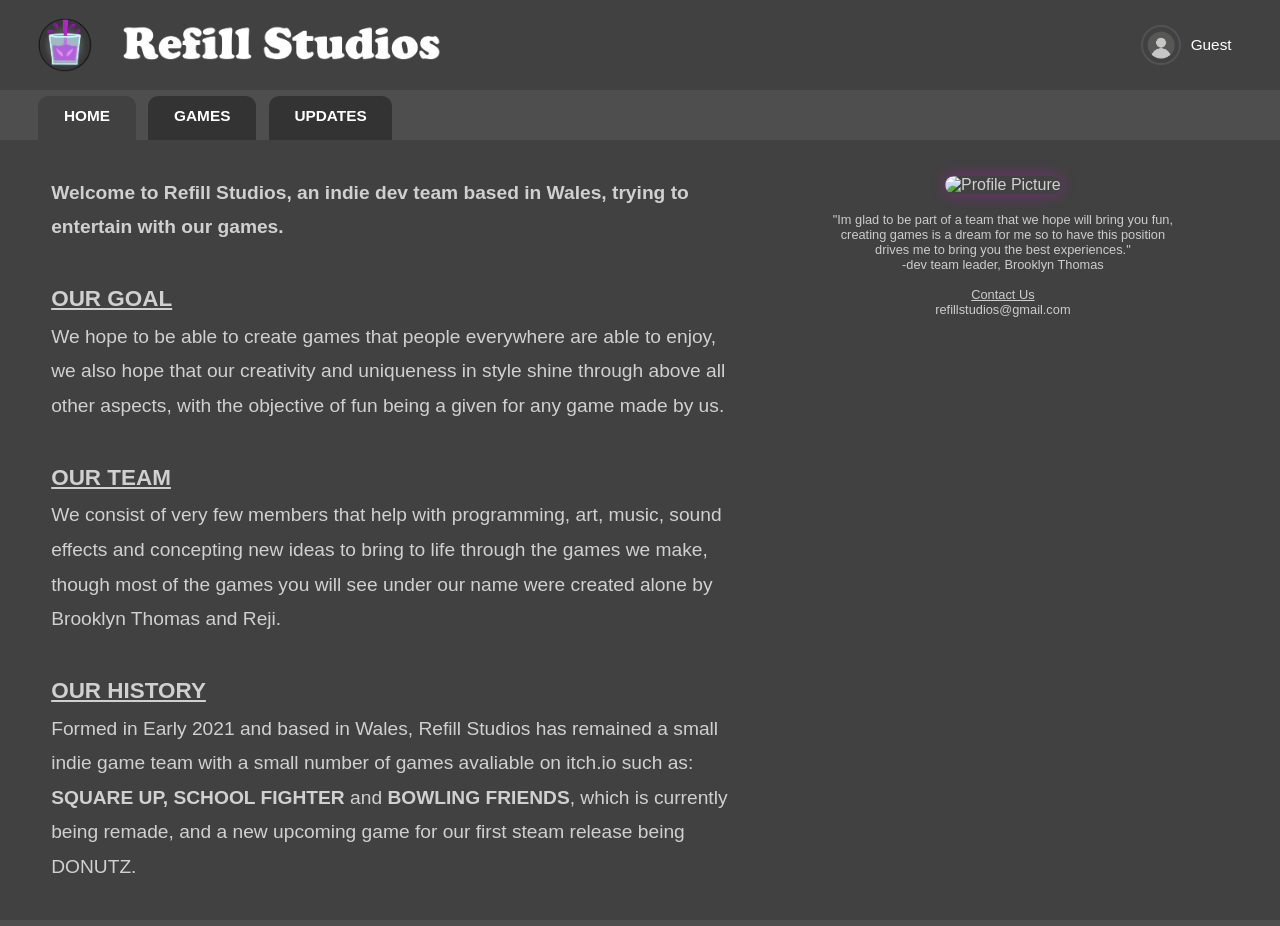
==== index.html @ 9b22dce8 "first commit" ====
<!DOCTYPE html>
<html lang="en">
<head>
  <meta charset="UTF-8" />
  <meta name="viewport" content="width=device-width, initial-scale=1.0"/>
  <title>Refill Studios</title>
  <link rel="stylesheet" href="style.css" />
</head>
<body>
  <div class="container">
    <header>
      <div class="left">
        <img src="images/Logo.png" alt="Logo Icon" class="logo">
        <img src="images/Title.png" alt="Refill Studios Title" class="title-img">
      </div>
      <div class="right">
        <img src="images/account.png" alt="Account Icon" class="account-icon">
        <p class="account-link" id="account-link">Account</p>
      </div>
    </header>

  <nav>
    <button id="index-button" class="nav-btn active">HOME</button>
    <button id="games-button" class="nav-btn">GAMES</button>
    <button id="updates-button" class="nav-btn">UPDATES</button>
  </nav>

    <main>
      <div class="text-area">
        <div class="about-content">
          <h4><b>Welcome to Refill Studios, an indie dev team based in Wales, trying to entertain with our games.</b></h4>
          <br>
          <h3><u>OUR GOAL</u></h3>
          <p>
          We hope to be able to create games that people everywhere are able to enjoy, we also hope that our
          creativity and uniqueness in style shine through above all other aspects, with the objective of fun
          being a given for any game made by us.
          </p>
          <br>
          <h3><u>OUR TEAM</u></h3>
          <p>
          We consist of very few members that help with programming, art, music, sound effects and concepting new ideas to bring 
          to life through the games we make, though most of the games you will see under our name were created alone by Brooklyn Thomas
          and Reji.
          </p>
          <br>
          <h3><u>OUR HISTORY</u></h3>
          <p>
          Formed in Early 2021 and based in Wales, Refill Studios has remained a small indie game team with a small number of games
          avaliable on itch.io such as: <b>SQUARE UP, SCHOOL FIGHTER</b> and <b>BOWLING FRIENDS</b>, which is currently being
          remade, and a new upcoming game for our first steam release being DONUTZ.
          </p>
        </div>
      </div>
      <div class="profile-area">
        <img src="images/profile.png" alt="Profile Picture" class="profile-pic">
        <p class="profile-caption">
        "Im glad to be part of a team that we hope will bring you fun,
        <br>
        creating games is a dream for me so to have this position
        <br>
        drives me to bring you the best experiences." 
        <br>
        -dev team leader, Brooklyn Thomas
        <br>
        <br>
        <u> Contact Us </u>
        <br>
        refillstudios@gmail.com
        </p>
      </div>
    </main>
  </div>

  <script src="index.js"></script>
  <script src="user-system.js"></script>
  <script src="header-system.js"></script>
</body>
</html>
---- style.css ----
* {
  margin: 0;
  padding: 0;
  box-sizing: border-box;
}

html, body {
  height: 100%;
  width: 100%;
  font-family: 'Trebuchet MS', sans-serif;
  background-color: #414141;
  color: #d0d0d0;
}

.container {
  display: flex;
  flex-direction: column;
  min-height: 100vh;
  background-color: #4E4E4E;
  padding-bottom: 6px; /* tiny visible gap */
}

/* HEADER */
header {
  background-color: #414141;
  padding: 2vh 3vw;
  display: flex;
  justify-content: space-between;
  align-items: center;
}

.left {
  display: flex;
  align-items: center;
  gap: 2vw;
}

.logo {
  height: 6vh;
  width: auto;
}

.title-img {
  height: 5.5vh;
  width: auto;
}

.right {
  display: flex;
  align-items: center;
  color: white;
  font-size: clamp(12px, 1.2vw, 20px);
}

.account-icon {
  height: 5vh;
  width: auto;
  margin-right: 0.5vw;
}

/* NAVIGATION */
nav {
  background-color: #4E4E4E;
  display: flex;
  padding: 1.5vh 3vw;
  gap: 1vw;
}

.nav-btn {
  background-color: #333;
  color: white;
  font-weight: bold;
  padding: 1.2vh 2vw;
  border: none;
  border-radius: 10px 10px 0 0;
  font-size: clamp(14px, 1.2vw, 22px);
  cursor: pointer;
  transition: background-color 0.2s ease, transform 0.2s ease;
  border-bottom: 4px solid transparent;
}

.nav-btn:hover {
  background-color: #555;
}

.nav-btn.active {
  background-color: #414141;
  color: white;
  z-index: 2;
}

nav {
  background-color: #4E4E4E;
  display: flex;
  padding: 0;
  gap: 1vw;
  padding-left: 3vw;
  border-bottom: 4px solid #2a2a2a;
  margin-top: 6px; /* This creates a tiny gap */
}


/* MAIN CONTENT */
main {
  background-color: #414141;
  margin-top: -4px; /* to remove the gap between active tab and content */
  padding: 4vh 4vw;
  flex: 1;
  display: flex;
  padding: 4vh 4vw;
  gap: 3vw;
  align-items: top;
  justify-content: space-between;
  flex-wrap: wrap;
}

.text-area {
  flex: 1 1 55%;
  font-size: clamp(16px, 1.5vw, 22px);
  line-height: 1.8;
  text-align: top;
  max-width: 60%;
}

h2 {
  padding-right: 2vw;
  text-align: center;
}

.account-area {
  background-color: #333;
  color: white;
  font-weight: bold;
  padding: 1.2vh 2vw;
  padding-left: 4.3vw;
  align-items: top;
  text-align: left;

  left: 50%;
  transform: translateX(-50%);

  position: absolute;

  height: 75%;
  width: 40%;

  border: none;
  border-radius: 10px 10px 10px 10px;
  font-size: clamp(14px, 1.2vw, 22px);
  transition: background-color 0.2s ease, transform 0.2s ease;
  border-bottom: 4px solid transparent;
}

.small-paragraph{
  font-size: clamp(12px, 1.2vw, 20px);
}


.account-button {
  background-color: #525252;
  color: white;
  font-weight: bold;
  padding: 12px 20px;
  position: relative;
  left: 50%;
  transform: translateX(-50%);
  height: auto;
  width: 80%;
  border: none;
  border-radius: 10px 10px 10px 10px;
  font-size: clamp(14px, 1.2vw, 22px);
  cursor: pointer;
  transition: background-color 0.2s ease, transform 0.2s ease;
  border-bottom: 4px solid transparent;
  margin-top: 20px;

  left: 50%;
  transform: translateX(-50%);

  position: absolute;

  height: 6%;
  width: 80%;

}

.account-button:hover {
  background-color: #5c5c5c;
}

.input-box {
  background-color: #525252;
  color: white;
  font-weight: bold;
  padding: 0vh 1vw;
  align-items: center;
  text-align: left;

  left: 50%;
  transform: translateX(-50%);

  position: absolute;

  height: 6%;
  width: 80%;

  border: #414141;
  border-radius: 10px 10px 10px 10px;
  font-size: clamp(14px, 1.2vw, 22px);
  cursor: pointer;
  transition: background-color 0.2s ease, transform 0.2s ease;
  border-bottom: 4px solid transparent;
}

.profile-area {
  flex: 1 1 35%;
  text-align: center;
}

.profile-pic {
  width: 100%;
  max-width: 300px;
  height: auto;
  border-radius: 10px;
  box-shadow: 0 0 15px rgba(255, 0, 255, 0.3);
}

.profile-caption {
  margin-top: 2vh;
  font-size: clamp(12px, 1vw, 18px);
  color: #ccc;
}

.account-link:hover {
  text-decoration: underline;
}

/* ULTRA LARGE Logo Carousel */
.logo-carousel-container {
  flex: 0 0 auto;
  padding: 4vh 0; /* Increased padding */
  position: relative;
  margin-bottom: 2vh;
}

.carousel-wrapper {
  display: flex;
  align-items: center;
  justify-content: center;
  width: 100%;
  margin: 0 auto;
  position: relative;
  gap: 0.5vw; /* Reduced gap for more space */
}

/* Giant Arrow Containers */
.arrow-container {
  cursor: pointer;
  transition: transform 0.3s ease;
  z-index: 10;
  background: none;
  border: none;
  padding: 0;
}

.arrow-container:hover {
  transform: scale(1.2);
}

.arrow-img {
  width: 70px; /* Giant arrows */
  height: 70px; /* Giant arrows */
  object-fit: contain;
  filter: brightness(0.9);
}

.arrow-container:hover .arrow-img {
  filter: brightness(1);
}

/* Giant Logo Carousel */
.logo-carousel {
  display: flex;
  align-items: center;
  justify-content: center;
  width: 85%; /* Maximum width */
  height: 400px; /* Extremely tall */
  position: relative;
  margin: 0 auto;
}

/* Giant Logo Styles - MAXIMUM SIZE */
.logo-preview {
  position: absolute;
  width: 45%; /* Very wide */
  height: 95%; /* Very tall */
  z-index: 3;
  opacity: 0.7;
  transition: all 0.5s ease;
  display: flex;
  align-items: center;
  justify-content: center;
  cursor: pointer;
  filter: drop-shadow(0 5px 15px rgba(0,0,0,0.5));
}

.prev-logo {
  left: 15%; /* Pulled closer to center */
  transform: translateX(-50%) scale(0.95); /* Almost full size */
}

.next-logo {
  right: 15%; /* Pulled closer to center */
  transform: translateX(50%) scale(0.95); /* Almost full size */
}

.logo-current {
  position: absolute;
  width: 55%; /* Extremely wide */
  height: 120%; /* Taller than container */
  z-index: 5;
  display: flex;
  align-items: center;
  justify-content: center;
  transition: all 0.5s ease;
  cursor: pointer;
  filter: drop-shadow(0 10px 25px rgba(0,0,0,0.7));
}

/* Giant Logos - FILL CONTAINERS */
.carousel-logo {
  width: auto;
  height: auto;
  max-width: 100%; /* Fill preview containers */
  max-height: 100%; /* Fill preview containers */
  object-fit: contain;
  transition: all 0.5s ease;
}

.logo-current .carousel-logo {
  max-width: 120%; /* Larger than container */
  max-height: 120%; /* Larger than container */
  opacity: 1;
  filter: brightness(1);
}

.logo-preview .carousel-logo {
  opacity: 0.8;
  filter: brightness(0.85);
}

/* Hover Effects for Giant Logos */
.logo-preview:hover {
  opacity: 0.9;
  transform: translateX(var(--translate-x, -50%)) scale(1);
}

.next-logo:hover {
  --translate-x: 50%;
}

.logo-current:hover {
  transform: scale(1.08);
}

.logo-preview:hover .carousel-logo {
  filter: brightness(0.95);
}

/* Dots Indicator - Larger */
.carousel-dots {
  display: flex;
  justify-content: center;
  gap: 15px;
  margin-top: 3vh;
}

.dot {
  width: 16px; /* Larger dots */
  height: 16px; /* Larger dots */
  border-radius: 50%;
  background-color: #525252;
  cursor: pointer;
  transition: all 0.3s ease;
}

.dot.active {
  background-color: white;
  transform: scale(1.3);
}

.dot:hover {
  background-color: #d0d0d0;
}

/* Adjust main layout to accommodate giant logos */
.carousel-section {
  background-color: #414141;
  padding: 2vh 2vw; /* Reduced side padding for more width */
  flex: 1;
  display: flex;
  flex-direction: column;
  gap: 2vh; /* Reduced gap */
}

/* --- Game Info Layout --- */
.game-info-grid {
  display: grid;
  grid-template-columns: 1fr 1fr 1fr;
  gap: 40px;
  margin-top: 40px;
  align-items: stretch;
}

/* Shared box styling */
.game-info-box {
  background: #3e3e3e;
  padding: 24px;
  border-radius: 8px;
  color: #ddd;
}

.game-info-box h3 {
  margin-bottom: 12px;
  font-size: 16px;
  letter-spacing: 1px;
  color: #fff;
}

.game-info-box p {
  font-size: 14px;
  line-height: 1.6;
}

/* Center section */
.game-info-center {
  display: flex;
  flex-direction: column;
  justify-content: center;
  align-items: center;
  gap: 20px;
  text-align: center;
}

.game-title-main {
  font-size: 28px;
  letter-spacing: 2px;
  margin-top: -100px;
  left: 50%;
  padding: 12px 6px;
}

.play-button {
  width: auto;             /* IMPORTANT: prevents full-width */
  min-width: unset;
  background-color: #525252;
  color: white;
  font-weight: bold;
  padding: 12px 6px;
  position: relative;
  left: 50%;
  transform: translateX(-50%);
  height: auto;
  border: none;
  border-radius: 10px 10px 10px 10px;
  font-size: clamp(14px, 1.2vw, 22px);
  cursor: pointer;
  transition: background-color 0.2s ease, transform 0.2s ease;
  border-bottom: 4px solid transparent;
  margin-top: 60px;

  left: 50%;
  transform: translateX(-50%);

  position: absolute;

  height: 6%;
  width: 20%;
}

/* Responsive adjustments for giant logos */
@media (max-width: 1200px) {
  .logo-carousel {
    height: 350px; /* Still very tall */
    width: 90%;
  }
  
  .arrow-img {
    width: 60px;
    height: 60px;
  }
}

@media (max-width: 1024px) {
  .logo-carousel {
    height: 300px;
    width: 95%;
  }
  
  .logo-current {
    width: 50%;
    height: 110%;
  }
  
  .logo-preview {
    width: 40%;
    height: 90%;
  }
  
  .prev-logo {
    left: 12%;
  }
  
  .next-logo {
    right: 12%;
  }
  
  .arrow-img {
    width: 50px;
    height: 50px;
  }
}

@media (max-width: 768px) {
  .logo-carousel {
    height: 250px; /* Still large on mobile */
    width: 100%;
  }
  
  .logo-current {
    width: 55%;
    height: 100%;
  }
  
  .logo-preview {
    width: 45%;
    height: 85%;
  }
  
  .prev-logo {
    left: 5%;
    transform: translateX(-50%) scale(0.9);
  }
  
  .next-logo {
    right: 5%;
    transform: translateX(50%) scale(0.9);
  }
  
  .arrow-img {
    width: 45px;
    height: 45px;
  }
  
  .carousel-section {
    padding: 1vh 1vw;
  }
}

@media (max-width: 480px) {
  .logo-carousel {
    height: 220px; /* Maximum for mobile */
  }
  
  .logo-current {
    width: 60%;
  }
  
  .logo-preview {
    width: 50%;
  }
  
  .arrow-img {
    width: 40px;
    height: 40px;
  }
  
  .game-title-main {
    font-size: clamp(20px, 2vw, 24px);
  }
}

/* =========================================== */
/* UPDATES PAGE SPECIFIC STYLES */
/* =========================================== */
.updates-main {
  display: flex;
  gap: 30px;
  padding: 0; /* Remove padding from main container */
  min-height: calc(100vh - 80px); /* Adjust based on your header height */
  width: 100%;
  box-sizing: border-box;
}

/* Posts section (70% width) */
.posts-column {
  flex: 7;
  background-color: #333;
  border-radius: 10px;
  padding: 25px;
  max-height: 80vh;
  overflow-y: auto;
  position: relative;
}

/* Comments section (30% width) */
.comments-column {
  flex: 3;
  background-color: #333;
  border-radius: 10px;
  padding: 25px;
  max-height: 80vh;
  display: flex;
  flex-direction: column;
}

.section-title {
  color: white;
  font-size: 24px;
  margin-bottom: 20px;
  border-bottom: 2px solid #525252;
  padding-bottom: 10px;
}

.note {
  color: #aaa;
  font-style: italic;
  font-size: 14px;
  margin-bottom: 25px;
}

/* Post styling */
.post {
  background-color: #414141;
  border-left: 4px solid #525252;
  padding: 20px;
  margin-bottom: 20px;
  border-radius: 0 8px 8px 0;
  cursor: pointer;
  transition: all 0.2s ease;
}

.post:hover {
  background-color: #464646;
  transform: translateX(5px);
}

.post.active {
  border-left-color: #888;
  background-color: #464646;
}

.post-header {
  color: white;
  font-size: 20px;
  margin-bottom: 10px;
}

.post-description {
  color: #d0d0d0;
  font-size: 15px;
  line-height: 1.5;
  margin-bottom: 15px;
}

/* Post Image Styling */
.post-image-container {
  margin: 15px 0;
  display: none; /* Hidden by default, shown when image exists */
}

.post-image {
  max-width: 100%;
  max-height: 300px;
  border-radius: 8px;
  object-fit: cover;
  border: 2px solid #525252;
  cursor: pointer;
  transition: all 0.3s ease;
}

.post-image:hover {
  transform: scale(1.02);
  box-shadow: 0 5px 15px rgba(0,0,0,0.3);
}

.image-label {
  color: #aaa;
  font-size: 12px;
  margin-top: 5px;
  font-style: italic;
}

.post-meta {
  color: #aaa;
  font-size: 13px;
  border-top: 1px solid #525252;
  padding-top: 10px;
}

.bold-date {
  font-weight: bold;
  color: white;
}

/* Admin add post button */
.admin-add-post {
  position: absolute;
  top: 25px;
  right: 25px;
  background-color: #525252;
  color: white;
  width: 50px;
  height: 50px;
  border-radius: 50%;
  display: flex;
  align-items: center;
  justify-content: center;
  font-size: 28px;
  cursor: pointer;
  transition: all 0.3s ease;
  box-shadow: 0 4px 12px rgba(0,0,0,0.3);
  z-index: 100;
  border: none;
}

.admin-add-post:hover {
  background-color: #5c5c5c;
  transform: scale(1.1) rotate(90deg);
}

/* Posts header */
.posts-header {
  display: flex;
  justify-content: space-between;
  align-items: center;
  position: relative;
  margin-bottom: 20px;
}

/* Comments section styling */
.comments-header {
  display: flex;
  justify-content: space-between;
  align-items: center;
  margin-bottom: 20px;
}

.add-comment-btn {
  background-color: #525252;
  color: white;
  border: none;
  border-radius: 50%;
  width: 36px;
  height: 36px;
  font-size: 20px;
  cursor: pointer;
  display: flex;
  align-items: center;
  justify-content: center;
  transition: all 0.2s ease;
}

.add-comment-btn:hover {
  background-color: #5c5c5c;
  transform: scale(1.1);
}

.comments-list {
  flex: 1;
  overflow-y: auto;
  margin-bottom: 20px;
}

.comment {
  background-color: #414141;
  padding: 15px;
  margin-bottom: 15px;
  border-radius: 8px;
  border-left: 3px solid #525252;
}

.comment-header {
  color: #aaa;
  font-size: 13px;
  margin-bottom: 10px;
  display: flex;
  justify-content: space-between;
  align-items: center;
}

.comment-text {
  color: #d0d0d0;
  font-size: 14px;
  line-height: 1.4;
}

.dev-badge {
  display: inline-block;
  background-color: #5c5c5c;
  color: white;
  padding: 2px 6px;
  border-radius: 4px;
  font-size: 11px;
  font-weight: bold;
}

/* Comment input form */
.comment-form {
  background-color: #414141;
  padding: 20px;
  border-radius: 8px;
  margin-top: auto;
  display: none;
}

.comment-form.active {
  display: block;
}

.form-title {
  color: white;
  font-size: 16px;
  margin-bottom: 15px;
}

.comment-input {
  width: 100%;
  background-color: #525252;
  border: 2px solid #414141;
  border-radius: 5px;
  padding: 10px;
  color: white;
  font-size: 14px;
  min-height: 80px;
  resize: vertical;
  font-family: 'Trebuchet MS', sans-serif;
  margin-bottom: 15px;
}

.comment-input::placeholder {
  color: #aaa;
}

.form-buttons {
  display: flex;
  gap: 10px;
  justify-content: flex-end;
}

.submit-btn, .cancel-btn {
  padding: 8px 16px;
  border-radius: 5px;
  border: none;
  cursor: pointer;
  font-weight: bold;
  transition: all 0.2s ease;
}

.submit-btn {
  background-color: #525252;
  color: white;
}

.submit-btn:hover {
  background-color: #5c5c5c;
}

.cancel-btn {
  background-color: #414141;
  color: #aaa;
}

.cancel-btn:hover {
  background-color: #464646;
  color: white;
}

/* Empty state */
.empty-comments {
  color: #aaa;
  text-align: center;
  padding: 40px 20px;
  font-style: italic;
}

/* Posts list */
.posts-list {
  margin-top: 10px;
}

/* Image Modal */
.image-modal {
  display: none;
  position: fixed;
  top: 0;
  left: 0;
  width: 100%;
  height: 100%;
  background-color: rgba(0, 0, 0, 0.9);
  z-index: 1000;
  justify-content: center;
  align-items: center;
}

.image-modal.active {
  display: flex;
}

.modal-image {
  max-width: 90%;
  max-height: 90%;
  border-radius: 8px;
}

.close-modal {
  position: absolute;
  top: 20px;
  right: 30px;
  color: white;
  font-size: 40px;
  cursor: pointer;
  transition: color 0.2s ease;
}

.close-modal:hover {
  color: #aaa;
}

/* Scrollbar styling */
.posts-column::-webkit-scrollbar,
.comments-list::-webkit-scrollbar {
  width: 8px;
}

.posts-column::-webkit-scrollbar-track,
.comments-list::-webkit-scrollbar-track {
  background: #333;
}

.posts-column::-webkit-scrollbar-thumb,
.comments-list::-webkit-scrollbar-thumb {
  background: #525252;
  border-radius: 4px;
}

.posts-column::-webkit-scrollbar-thumb:hover,
.comments-list::-webkit-scrollbar-thumb:hover {
  background: #5c5c5c;
}

/* User role indicator */
.user-role-indicator {
  background-color: #2d4a2d;
  color: #a3d9a3;
  padding: 8px 15px;
  border-radius: 5px;
  font-size: 14px;
  margin-bottom: 15px;
  display: inline-block;
}

.admin-badge {
  background-color: #4a2d2d;
  color: #d9a3a3;
}

/* =========================================== */
/* CREATE POST PAGE SPECIFIC STYLES */
/* =========================================== */
.create-post-container {
  max-width: 800px;
  margin: 0 auto;
  padding: 30px;
}

.page-title {
  color: white;
  font-size: 32px;
  text-align: center;
  margin-bottom: 10px;
  border-bottom: 3px solid #525252;
  padding-bottom: 15px;
}

.user-info-banner {
  background-color: #2d4a2d;
  color: #a3d9a3;
  padding: 15px 20px;
  border-radius: 5px;
  margin-bottom: 20px;
  display: flex;
  justify-content: space-between;
  align-items: center;
}

.user-info-banner.admin {
  background-color: #4a2d2d;
  color: #d9a3a3;
}

.user-role-badge {
  background-color: #3a5c3a;
  color: #d4f0d4;
  padding: 5px 10px;
  border-radius: 3px;
  font-size: 14px;
  font-weight: bold;
}

.user-role-badge.admin {
  background-color: #5c3a3a;
  color: #f0d4d4;
}

.create-post-form {
  background-color: #333;
  border-radius: 10px;
  padding: 30px;
  margin-top: 20px;
}

.form-group {
  margin-bottom: 25px;
}

.form-label {
  display: block;
  color: white;
  font-size: 18px;
  margin-bottom: 10px;
  font-weight: bold;
}

.form-input, .form-textarea {
  width: 100%;
  background-color: #414141;
  border: 2px solid #525252;
  border-radius: 5px;
  padding: 12px 15px;
  color: white;
  font-size: 16px;
  font-family: 'Trebuchet MS', sans-serif;
  transition: all 0.2s ease;
}

.form-input:focus, .form-textarea:focus {
  outline: none;
  border-color: #888;
  box-shadow: 0 0 0 3px rgba(136, 136, 136, 0.2);
}

.form-textarea {
  min-height: 200px;
  resize: vertical;
}

.form-input::placeholder, .form-textarea::placeholder {
  color: #aaa;
}

/* Image Upload Section */
.image-upload-section {
  background-color: #414141;
  border: 2px dashed #525252;
  border-radius: 5px;
  padding: 30px;
  text-align: center;
  cursor: pointer;
  transition: all 0.3s ease;
  margin-bottom: 20px;
}

.image-upload-section:hover {
  border-color: #888;
  background-color: #464646;
}

.image-upload-icon {
  font-size: 48px;
  color: #525252;
  margin-bottom: 15px;
}

.image-upload-text {
  color: #aaa;
  font-size: 16px;
  margin-bottom: 10px;
}

.image-upload-note {
  color: #777;
  font-size: 14px;
  font-style: italic;
}

.image-preview {
  margin-top: 20px;
  display: none;
  text-align: center;
}

.preview-image {
  max-width: 100%;
  max-height: 300px;
  border-radius: 5px;
  object-fit: cover;
}

.remove-image-btn {
  background-color: #414141;
  color: #aaa;
  border: 1px solid #525252;
  border-radius: 5px;
  padding: 8px 16px;
  cursor: pointer;
  margin-top: 10px;
  font-size: 14px;
  transition: all 0.2s ease;
}

.remove-image-btn:hover {
  background-color: #525252;
  color: white;
}

/* Character Counter */
.char-counter {
  text-align: right;
  color: #aaa;
  font-size: 14px;
  margin-top: 5px;
}

.char-counter.warning {
  color: #ffcc00;
}

.char-counter.error {
  color: #ff4444;
}

/* Form Buttons */
.form-buttons {
  display: flex;
  gap: 15px;
  justify-content: flex-end;
  margin-top: 30px;
  padding-top: 20px;
  border-top: 2px solid #525252;
}

.post-btn, .cancel-btn {
  padding: 12px 30px;
  border-radius: 5px;
  border: none;
  cursor: pointer;
  font-weight: bold;
  font-size: 16px;
  transition: all 0.2s ease;
  min-width: 120px;
}

.post-btn {
  background-color: #525252;
  color: white;
}

.post-btn:hover:not(:disabled) {
  background-color: #5c5c5c;
  transform: translateY(-2px);
}

.post-btn:disabled {
  opacity: 0.5;
  cursor: not-allowed;
}

.cancel-btn {
  background-color: #414141;
  color: #aaa;
}

.cancel-btn:hover {
  background-color: #464646;
  color: white;
}

/* Success Message */
.success-message {
  background-color: #2d4a2d;
  color: #a3d9a3;
  padding: 20px;
  border-radius: 5px;
  margin-top: 20px;
  display: none;
  align-items: center;
  gap: 15px;
  animation: fadeIn 0.3s ease;
}

.success-message.active {
  display: flex;
}

.success-icon {
  font-size: 24px;
}

/* Back Link */
.back-link {
  display: inline-block;
  color: #aaa;
  text-decoration: none;
  margin-bottom: 20px;
  transition: color 0.2s ease;
  font-size: 16px;
}

.back-link:hover {
  color: white;
  text-decoration: underline;
}

/* Animation */
@keyframes fadeIn {
  from { opacity: 0; }
  to { opacity: 1; }
}

/* =========================================== */
/* RESPONSIVE DESIGN - ALL PAGES */
/* =========================================== */
@media (max-width: 1024px) {
  .updates-main {
    flex-direction: column;
    gap: 20px;
    padding: 20px;
  }
  
  .posts-column, .comments-column {
    max-height: 50vh;
  }
  
  .posts-column {
    flex: none;
    width: 100%;
  }
  
  .comments-column {
    flex: none;
    width: 100%;
  }
}

@media (max-width: 768px) {
  .updates-main {
    padding: 15px;
  }
  
  .posts-column, .comments-column {
    padding: 20px;
  }
  
  .admin-add-post {
    width: 45px;
    height: 45px;
    font-size: 24px;
    top: 20px;
    right: 20px;
  }
  
  .post-image {
    max-height: 200px;
  }
  
  .create-post-container {
    padding: 20px;
  }
  
  .create-post-form {
    padding: 20px;
  }
  
  .form-buttons {
    flex-direction: column;
  }
  
  .post-btn, .cancel-btn {
    width: 100%;
  }
  
  .user-info-banner {
    flex-direction: column;
    gap: 10px;
    text-align: center;
  }
}

@media (max-width: 480px) {
  .post-image {
    max-height: 150px;
  }
  
  nav {
    flex-wrap: wrap;
    gap: 5px;
  }
  
  .nav-btn {
    padding: 10px 15px;
    font-size: 14px;
  }
}

/* =========================================== */
/* ACCOUNT DROPDOWN STYLES */
/* =========================================== */

.account-dropdown {
    position: relative;
    display: inline-block;
}

.account-trigger {
    display: flex;
    align-items: center;
    gap: 10px;
    cursor: pointer;
    padding: 5px 10px;
    border-radius: 5px;
    transition: background-color 0.2s ease;
}

.account-trigger:hover {
    background-color: rgba(255, 255, 255, 0.1);
}

.profile-pic-small {
    width: 40px;
    height: 40px;
    border-radius: 50%;
    object-fit: cover;
    border: 2px solid #525252;
}

.dropdown-content {
    display: none;
    position: absolute;
    right: 0;
    top: 100%;
    background-color: #333;
    min-width: 220px;
    box-shadow: 0 8px 16px rgba(0,0,0,0.3);
    z-index: 1000;
    border-radius: 8px;
    overflow: hidden;
    margin-top: 5px;
}

.dropdown-content.active {
    display: block;
}

.dropdown-item {
    color: white;
    padding: 12px 16px;
    text-decoration: none;
    display: flex;
    align-items: center;
    gap: 10px;
    border-bottom: 1px solid #414141;
    cursor: pointer;
    transition: background-color 0.2s ease;
}

.dropdown-item:hover {
    background-color: #414141;
}

.dropdown-item:last-child {
    border-bottom: none;
}

.dropdown-icon {
    width: 20px;
    text-align: center;
}

.dropdown-divider {
    height: 1px;
    background-color: #414141;
    margin: 5px 0;
}

.dropdown-header {
    color: #aaa;
    font-size: 12px;
    padding: 8px 16px;
    background-color: #2a2a2a;
}

/* Account info displayed in dropdown */
.account-info-display {
    padding: 12px 16px;
    background-color: #2a2a2a;
    border-bottom: 1px solid #414141;
}

.account-info-item {
    margin: 5px 0;
    font-size: 13px;
}

.info-label {
    color: #aaa;
    display: inline-block;
    width: 80px;
}

.info-value {
    color: white;
}

/* Notification toggle in dropdown */
.notification-toggle {
    display: flex;
    justify-content: space-between;
    align-items: center;
    padding: 12px 16px;
    border-bottom: 1px solid #414141;
}

.notification-text {
    display: flex;
    align-items: center;
    gap: 10px;
}

.toggle-switch-small {
    position: relative;
    display: inline-block;
    width: 40px;
    height: 20px;
}

.toggle-switch-small input {
    opacity: 0;
    width: 0;
    height: 0;
}

.toggle-slider-small {
    position: absolute;
    cursor: pointer;
    top: 0;
    left: 0;
    right: 0;
    bottom: 0;
    background-color: #525252;
    transition: .4s;
    border-radius: 34px;
}

.toggle-slider-small:before {
    position: absolute;
    content: "";
    height: 16px;
    width: 16px;
    left: 2px;
    bottom: 2px;
    background-color: white;
    transition: .4s;
    border-radius: 50%;
}

input:checked + .toggle-slider-small {
    background-color: #2d4a2d;
}

input:checked + .toggle-slider-small:before {
    transform: translateX(20px);
}

.notification-badge {
    background-color: #ff4444;
    color: white;
    font-size: 11px;
    padding: 2px 6px;
    border-radius: 10px;
    margin-left: 5px;
    animation: pulse 2s infinite;
}

@keyframes pulse {
    0% { transform: scale(1); }
    50% { transform: scale(1.1); }
    100% { transform: scale(1); }
}

/* =========================================== */
/* ACCOUNT SETTINGS PAGE SPECIFIC STYLES */
/* =========================================== */

/* Main container for account settings */
.simple-settings-container {
    background-color: #333;
    border-radius: 10px;
    padding: 30px;
    max-width: 600px;
    margin: 0 auto;
    position: relative;
    margin-top: 20px;
}

/* Back link styling */
.back-to-updates {
    display: inline-block;
    color: #aaa;
    text-decoration: none;
    margin-bottom: 25px;
    font-size: 16px;
    transition: color 0.2s ease;
    padding: 5px 10px;
    border-radius: 5px;
}

.back-to-updates:hover {
    color: white;
    background-color: rgba(255, 255, 255, 0.05);
    text-decoration: none;
}

/* Save success message */
.save-success {
    background-color: #2d4a2d;
    color: #a3d9a3;
    padding: 15px 20px;
    border-radius: 5px;
    margin-bottom: 25px;
    display: none;
    align-items: center;
    gap: 10px;
    animation: fadeIn 0.3s ease;
}

.save-success.active {
    display: flex;
}

.save-success span:first-child {
    font-size: 20px;
    font-weight: bold;
}

/* Profile section */
.profile-section-simple {
    background-color: #414141;
    border-radius: 10px;
    padding: 30px;
    text-align: center;
}

.profile-preview-large {
    width: 150px;
    height: 150px;
    border-radius: 50%;
    object-fit: cover;
    border: 4px solid #525252;
    box-shadow: 0 0 15px rgba(255, 0, 255, 0.2);
    margin-bottom: 20px;
    display: block;
    margin-left: auto;
    margin-right: auto;
}

/* Upload button */
.upload-profile-btn {
    background-color: #525252;
    color: white;
    border: none;
    padding: 12px 25px;
    border-radius: 5px;
    cursor: pointer;
    font-weight: bold;
    font-size: 16px;
    transition: all 0.2s ease;
    display: inline-block;
}

.upload-profile-btn:hover {
    background-color: #5c5c5c;
    transform: translateY(-2px);
}

/* Username input container */
.username-input-container {
    margin-top: 25px;
    position: relative;
}

.username-input {
    width: 100%;
    background-color: #333;
    border: 2px solid #525252;
    border-radius: 5px;
    padding: 12px 15px;
    color: white;
    font-size: 16px;
    font-family: 'Trebuchet MS', sans-serif;
    transition: all 0.2s ease;
}

.username-input:focus {
    outline: none;
    border-color: #888;
    box-shadow: 0 0 0 3px rgba(136, 136, 136, 0.2);
}

.username-input::placeholder {
    color: #aaa;
}

/* Character counter */
.char-counter {
    text-align: right;
    color: #aaa;
    font-size: 14px;
    margin-top: 5px;
}

.char-counter.warning {
    color: #ffcc00;
}

.char-counter.error {
    color: #ff4444;
}

/* Cancel button */
.cancel-btn {
    background-color: #414141;
    color: #aaa;
    border: 1px solid #525252;
    padding: 12px 25px;
    border-radius: 5px;
    cursor: pointer;
    font-weight: bold;
    font-size: 16px;
    transition: all 0.2s ease;
}

.cancel-btn:hover {
    background-color: #464646;
    color: white;
}

/* Responsive adjustments */
@media (max-width: 768px) {
    .simple-settings-container {
        padding: 20px;
        margin: 10px;
    }
    
    .profile-preview-large {
        width: 120px;
        height: 120px;
    }
    
    .upload-profile-btn,
    .cancel-btn {
        width: 100%;
        padding: 10px;
    }
}

@media (max-width: 480px) {
    .profile-preview-large {
        width: 100px;
        height: 100px;
    }
    
    .save-success {
        padding: 12px 15px;
        font-size: 14px;
    }
}

/* Animation for showing success message */
@keyframes fadeIn {
    from { opacity: 0; }
    to { opacity: 1; }
}

/* Animation for hiding success message */
@keyframes fadeOut {
    from { opacity: 1; }
    to { opacity: 0; }
}
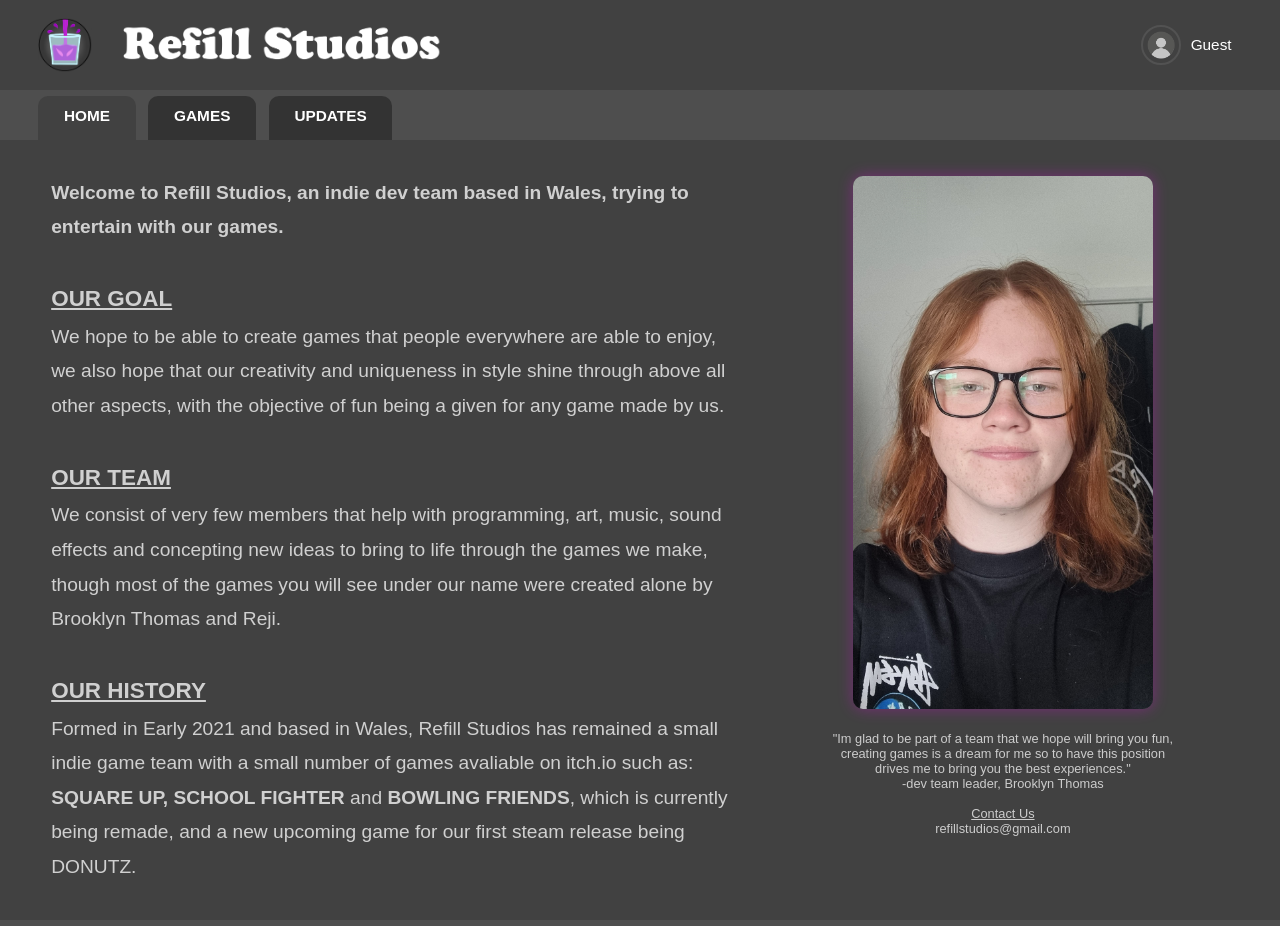
==== commit ffbb3c03: "fix?" ====
--- a/index.html
+++ b/index.html
@@ -72,8 +72,8 @@
     </main>
   </div>
 
-  <script src="index.js"></script>
-  <script src="user-system.js"></script>
-  <script src="header-system.js"></script>
+  <script src="js/index.js"></script>
+  <script src="js/user-system.js"></script>
+  <script src="js/header-system.js"></script>
 </body>
-</html>
+</html>
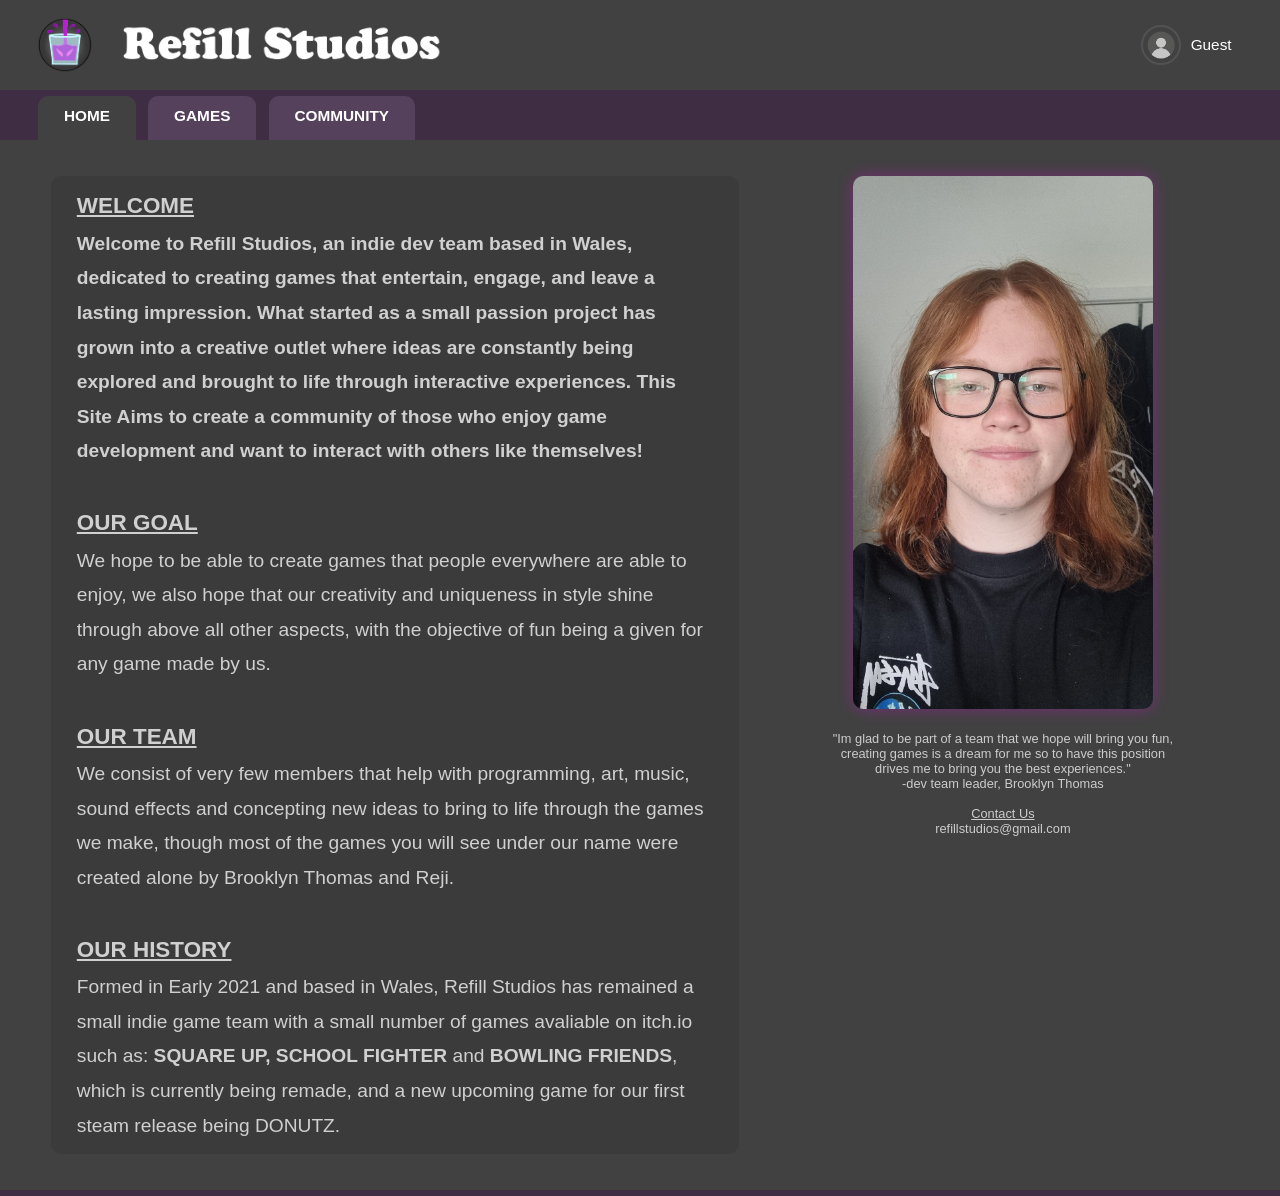
==== commit be7951d8: "Refinement" ====
--- a/index.html
+++ b/index.html
@@ -4,7 +4,7 @@
   <meta charset="UTF-8" />
   <meta name="viewport" content="width=device-width, initial-scale=1.0"/>
   <title>Refill Studios</title>
-  <link rel="stylesheet" href="style.css" />
+  <link rel="stylesheet" href="css/style.css" />
 </head>
 <body>
   <div class="container">
@@ -22,13 +22,20 @@
   <nav>
     <button id="index-button" class="nav-btn active">HOME</button>
     <button id="games-button" class="nav-btn">GAMES</button>
-    <button id="updates-button" class="nav-btn">UPDATES</button>
+    <button id="updates-button" class="nav-btn">COMMUNITY</button>
   </nav>
 
     <main>
       <div class="text-area">
         <div class="about-content">
-          <h4><b>Welcome to Refill Studios, an indie dev team based in Wales, trying to entertain with our games.</b></h4>
+          <h3><u>WELCOME</u></h3>
+          <h4><b>Welcome to Refill Studios, an indie dev team based in Wales,
+          dedicated to creating games that entertain, engage, and leave a lasting
+          impression. What started as a small passion project has grown into a
+          creative outlet where ideas are constantly being explored and brought
+          to life through interactive experiences. This Site Aims to create a 
+          community of those who enjoy game development and want to interact
+          with others like themselves!</b></h4>
           <br>
           <h3><u>OUR GOAL</u></h3>
           <p>
--- a/css/style.css
+++ b/css/style.css
@@ -0,0 +1,1894 @@
+* {
+  margin: 0;
+  padding: 0;
+  box-sizing: border-box;
+}
+
+html, body {
+  height: 100%;
+  width: 100%;
+  font-family: 'Trebuchet MS', sans-serif;
+  background-color: #414141;
+  color: #d0d0d0;
+}
+
+.container {
+  display: flex;
+  flex-direction: column;
+  min-height: 100vh;
+  background-color: #3f2d44;
+  padding-bottom: 6px; /* tiny visible gap */
+}
+
+/* HEADER */
+header {
+  background-color: #414141;
+  padding: 2vh 3vw;
+  display: flex;
+  justify-content: space-between;
+  align-items: center;
+}
+
+.left {
+  display: flex;
+  align-items: center;
+  gap: 2vw;
+}
+
+.logo {
+  height: 6vh;
+  width: auto;
+}
+
+.title-img {
+  height: 5.5vh;
+  width: auto;
+}
+
+.right {
+  display: flex;
+  align-items: center;
+  color: white;
+  font-size: clamp(12px, 1.2vw, 20px);
+}
+
+.account-icon {
+  height: 5vh;
+  width: auto;
+  margin-right: 0.5vw;
+}
+
+/* NAVIGATION */
+nav {
+  background-color: #3f2d44;
+  display: flex;
+  padding: 1.5vh 3vw;
+  gap: 1vw;
+}
+
+.nav-btn {
+  background-color: #56415c;
+  color: white;
+  font-weight: bold;
+  padding: 1.2vh 2vw;
+  border: none;
+  border-radius: 10px 10px 0 0;
+  font-size: clamp(14px, 1.2vw, 22px);
+  cursor: pointer;
+  transition: background-color 0.2s ease, transform 0.2s ease;
+  border-bottom: 4px solid transparent;
+}
+
+.nav-btn:hover {
+  background-color: #555;
+}
+
+.nav-btn.active {
+  background-color: #414141;
+  color: white;
+  z-index: 2;
+}
+
+nav {
+  background-color: #3f2d44;
+  display: flex;
+  padding: 0;
+  gap: 1vw;
+  padding-left: 3vw;
+  border-bottom: 4px solid #3f2d44;
+  margin-top: 6px; /* This creates a tiny gap */
+}
+
+
+/* MAIN CONTENT */
+main {
+  background-color: #414141;
+  margin-top: -4px; /* to remove the gap between active tab and content */
+  padding: 4vh 4vw;
+  flex: 1;
+  display: flex;
+  padding: 4vh 4vw;
+  gap: 3vw;
+  align-items: top;
+  justify-content: space-between;
+  flex-wrap: wrap;
+}
+
+.text-area {
+  flex: 1 1 55%;
+  font-size: clamp(16px, 1.5vw, 22px);
+  line-height: 1.8;
+  text-align: top;
+  max-width: 60%;
+  padding: 1.2vh 2vw;
+  background-color: #3b3b3b;
+  border-radius: 10px;
+}
+
+h2 {
+  padding-right: 2vw;
+  text-align: center;
+}
+
+.account-area {
+  background-color: #333;
+  color: white;
+  font-weight: bold;
+  padding: 1.2vh 2vw;
+  padding-left: 4.3vw;
+  align-items: top;
+  text-align: left;
+
+  left: 50%;
+  transform: translateX(-50%);
+
+  position: absolute;
+
+  height: 75%;
+  width: 40%;
+
+  border: none;
+  border-radius: 10px 10px 10px 10px;
+  font-size: clamp(14px, 1.2vw, 22px);
+  transition: background-color 0.2s ease, transform 0.2s ease;
+  border-bottom: 4px solid transparent;
+}
+
+.small-paragraph{
+  font-size: clamp(12px, 1.2vw, 20px);
+}
+
+
+.account-button {
+  background-color: #525252;
+  color: white;
+  font-weight: bold;
+  padding: 12px 20px;
+  position: relative;
+  left: 50%;
+  transform: translateX(-50%);
+  height: auto;
+  width: 80%;
+  border: none;
+  border-radius: 10px 10px 10px 10px;
+  font-size: clamp(14px, 1.2vw, 22px);
+  cursor: pointer;
+  transition: background-color 0.2s ease, transform 0.2s ease;
+  border-bottom: 4px solid transparent;
+  margin-top: 20px;
+
+  left: 50%;
+  transform: translateX(-50%);
+
+  position: absolute;
+
+  height: 6%;
+  width: 80%;
+
+}
+
+.account-button:hover {
+  background-color: #5c5c5c;
+}
+
+.input-box {
+  background-color: #525252;
+  color: white;
+  font-weight: bold;
+  padding: 0vh 1vw;
+  align-items: center;
+  text-align: left;
+
+  left: 50%;
+  transform: translateX(-50%);
+
+  position: absolute;
+
+  height: 6%;
+  width: 80%;
+
+  border: #414141;
+  border-radius: 10px 10px 10px 10px;
+  font-size: clamp(14px, 1.2vw, 22px);
+  cursor: pointer;
+  transition: background-color 0.2s ease, transform 0.2s ease;
+  border-bottom: 4px solid transparent;
+}
+
+.profile-area {
+  flex: 1 1 35%;
+  text-align: center;
+}
+
+.profile-pic {
+  width: 100%;
+  max-width: 300px;
+  height: auto;
+  border-radius: 10px;
+  box-shadow: 0 0 15px rgba(255, 0, 255, 0.3);
+}
+
+.profile-caption {
+  margin-top: 2vh;
+  font-size: clamp(12px, 1vw, 18px);
+  color: #ccc;
+}
+
+.account-link:hover {
+  text-decoration: underline;
+}
+
+/* ULTRA LARGE Logo Carousel */
+.logo-carousel-container {
+  flex: 0 0 auto;
+  padding: 4vh 0; /* Increased padding */
+  position: relative;
+  margin-bottom: 2vh;
+}
+
+.carousel-wrapper {
+  display: flex;
+  align-items: center;
+  justify-content: center;
+  width: 100%;
+  margin: 0 auto;
+  position: relative;
+  gap: 0.5vw; /* Reduced gap for more space */
+}
+
+/* Giant Arrow Containers */
+.arrow-container {
+  cursor: pointer;
+  transition: transform 0.3s ease;
+  z-index: 10;
+  background: none;
+  border: none;
+  padding: 0;
+}
+
+.arrow-container:hover {
+  transform: scale(1.2);
+}
+
+.arrow-img {
+  width: 70px; /* Giant arrows */
+  height: 70px; /* Giant arrows */
+  object-fit: contain;
+  filter: brightness(0.9);
+}
+
+.arrow-container:hover .arrow-img {
+  filter: brightness(1);
+}
+
+/* Giant Logo Carousel */
+.logo-carousel {
+  display: flex;
+  align-items: center;
+  justify-content: center;
+  width: 85%; /* Maximum width */
+  height: 400px; /* Extremely tall */
+  position: relative;
+  margin: 0 auto;
+}
+
+/* Giant Logo Styles - MAXIMUM SIZE */
+.logo-preview {
+  position: absolute;
+  width: 45%; /* Very wide */
+  height: 95%; /* Very tall */
+  z-index: 3;
+  opacity: 0.7;
+  transition: all 0.5s ease;
+  display: flex;
+  align-items: center;
+  justify-content: center;
+  cursor: pointer;
+  filter: drop-shadow(0 5px 15px rgba(0,0,0,0.5));
+  
+}
+
+.prev-logo {
+  left: 15%; /* Pulled closer to center */
+  transform: translateX(-50%) scale(0.95); /* Almost full size */
+}
+
+.next-logo {
+  right: 15%; /* Pulled closer to center */
+  transform: translateX(50%) scale(0.95); /* Almost full size */
+}
+
+.logo-current {
+  position: absolute;
+  width: 55%; /* Extremely wide */
+  height: 120%; /* Taller than container */
+  z-index: 5;
+  display: flex;
+  align-items: center;
+  justify-content: center;
+  transition: all 0.5s ease;
+  cursor: pointer;
+  filter: drop-shadow(0 10px 25px rgba(0,0,0,0.7));
+}
+
+/* Giant Logos - FILL CONTAINERS */
+.carousel-logo {
+  width: auto;
+  height: auto;
+  max-width: 100%; /* Fill preview containers */
+  max-height: 100%; /* Fill preview containers */
+  border: none;
+  border-radius: 10px 10px 10px 10px;
+  box-shadow: 0 0 40px rgba(255, 0, 255, 0.4);
+  object-fit: contain;
+  transition: all 0.5s ease;
+}
+
+.logo-current .carousel-logo {
+  max-width: 120%; /* Larger than container */
+  max-height: 120%; /* Larger than container */
+  opacity: 1;
+  filter: brightness(1);
+}
+
+.logo-preview .carousel-logo {
+  opacity: 0.8;
+  filter: brightness(0.85);
+}
+
+/* Hover Effects for Giant Logos */
+.logo-preview:hover {
+  opacity: 0.9;
+  transform: translateX(var(--translate-x, -50%)) scale(1);
+}
+
+.next-logo:hover {
+  --translate-x: 50%;
+}
+
+.logo-current:hover {
+  transform: scale(1.08);
+}
+
+.logo-preview:hover .carousel-logo {
+  filter: brightness(0.95);
+}
+
+/* Dots Indicator - Larger */
+.carousel-dots {
+  display: flex;
+  justify-content: center;
+  gap: 15px;
+  margin-top: 3vh;
+}
+
+.dot {
+  width: 16px; /* Larger dots */
+  height: 16px; /* Larger dots */
+  border-radius: 50%;
+  background-color: #525252;
+  cursor: pointer;
+  transition: all 0.3s ease;
+}
+
+.dot.active {
+  background-color: white;
+  transform: scale(1.3);
+}
+
+.dot:hover {
+  background-color: #d0d0d0;
+}
+
+/* Adjust main layout to accommodate giant logos */
+.carousel-section {
+  background-color: #414141;
+  padding: 2vh 2vw; /* Reduced side padding for more width */
+  flex: 1;
+  display: flex;
+  flex-direction: column;
+  gap: 2vh; /* Reduced gap */
+}
+
+/* --- Game Info Layout --- */
+.game-info-grid {
+  display: grid;
+  grid-template-columns: 1fr 1fr 1fr;
+  gap: 40px;
+  margin-top: 40px;
+  align-items: stretch;
+}
+
+/* Shared box styling */
+.game-info-box {
+  background: #3e3e3e;
+  padding: 24px;
+  border-radius: 8px;
+  color: #ddd;
+}
+
+.game-info-box h3 {
+  margin-bottom: 12px;
+  font-size: 16px;
+  letter-spacing: 1px;
+  color: #fff;
+}
+
+.game-info-box p {
+  font-size: 14px;
+  line-height: 1.6;
+}
+
+/* Center section */
+.game-info-center {
+  display: flex;
+  flex-direction: column;
+  justify-content: center;
+  align-items: center;
+  gap: 20px;
+  text-align: center;
+}
+
+.game-title-main {
+  font-size: 28px;
+  letter-spacing: 2px;
+  margin-top: -100px;
+  left: 50%;
+  padding: 12px 6px;
+}
+
+.play-button {
+  width: auto;             /* IMPORTANT: prevents full-width */
+  min-width: unset;
+  background-color: #525252;
+  color: white;
+  font-weight: bold;
+  padding: 12px 6px;
+  position: relative;
+  left: 50%;
+  transform: translateX(-50%);
+  height: auto;
+  border: none;
+  border-radius: 10px 10px 10px 10px;
+  font-size: clamp(14px, 1.2vw, 22px);
+  cursor: pointer;
+  transition: background-color 0.2s ease, transform 0.2s ease;
+  border-bottom: 4px solid transparent;
+  margin-top: 60px;
+  box-shadow: 0 0 15px rgba(255, 0, 255, 0.2);
+
+  left: 50%;
+  transform: translateX(-50%);
+
+  position: absolute;
+
+  height: 6%;
+  width: 20%;
+}
+
+/* Responsive adjustments for giant logos */
+@media (max-width: 1200px) {
+  .logo-carousel {
+    height: 350px; /* Still very tall */
+    width: 90%;
+  }
+  
+  .arrow-img {
+    width: 60px;
+    height: 60px;
+  }
+}
+
+@media (max-width: 1024px) {
+  .logo-carousel {
+    height: 300px;
+    width: 95%;
+  }
+  
+  .logo-current {
+    width: 50%;
+    height: 110%;
+  }
+  
+  .logo-preview {
+    width: 40%;
+    height: 90%;
+  }
+  
+  .prev-logo {
+    left: 12%;
+  }
+  
+  .next-logo {
+    right: 12%;
+  }
+  
+  .arrow-img {
+    width: 50px;
+    height: 50px;
+  }
+}
+
+@media (max-width: 768px) {
+  .logo-carousel {
+    height: 250px; /* Still large on mobile */
+    width: 100%;
+  }
+  
+  .logo-current {
+    width: 55%;
+    height: 100%;
+  }
+  
+  .logo-preview {
+    width: 45%;
+    height: 85%;
+  }
+  
+  .prev-logo {
+    left: 5%;
+    transform: translateX(-50%) scale(0.9);
+  }
+  
+  .next-logo {
+    right: 5%;
+    transform: translateX(50%) scale(0.9);
+  }
+  
+  .arrow-img {
+    width: 45px;
+    height: 45px;
+  }
+  
+  .carousel-section {
+    padding: 1vh 1vw;
+  }
+}
+
+@media (max-width: 480px) {
+  .logo-carousel {
+    height: 220px; /* Maximum for mobile */
+  }
+  
+  .logo-current {
+    width: 60%;
+  }
+  
+  .logo-preview {
+    width: 50%;
+  }
+  
+  .arrow-img {
+    width: 40px;
+    height: 40px;
+  }
+  
+  .game-title-main {
+    font-size: clamp(20px, 2vw, 24px);
+  }
+}
+
+/* =========================================== */
+/* UPDATES PAGE SPECIFIC STYLES */
+/* =========================================== */
+.updates-main {
+  display: flex;
+  gap: 30px;
+  padding: 0; /* Remove padding from main container */
+  min-height: calc(100vh - 80px); /* Adjust based on your header height */
+  width: 100%;
+  box-sizing: border-box;
+}
+
+/* Posts section (70% width) */
+.posts-column {
+  flex: 7;
+  background-color: #333;
+  border-radius: 10px;
+  padding: 25px;
+  max-height: 80vh;
+  overflow-y: auto;
+  position: relative;
+}
+
+/* Comments section (30% width) */
+.comments-column {
+  flex: 3;
+  background-color: #333;
+  border-radius: 10px;
+  padding: 25px;
+  max-height: 80vh;
+  display: flex;
+  flex-direction: column;
+}
+
+.section-title {
+  color: white;
+  font-size: 24px;
+  margin-bottom: 20px;
+  border-bottom: 2px solid #525252;
+  padding-bottom: 10px;
+}
+
+.note {
+  color: #aaa;
+  font-style: italic;
+  font-size: 14px;
+  margin-bottom: 25px;
+}
+
+/* Post styling */
+.post {
+  background-color: #414141;
+  border-left: 4px solid #525252;
+  padding: 20px;
+  margin-bottom: 20px;
+  border-radius: 0 8px 8px 0;
+  cursor: pointer;
+  transition: all 0.2s ease;
+}
+
+.post:hover {
+  background-color: #464646;
+  transform: translateX(5px);
+}
+
+.post.active {
+  border-left-color: #888;
+  background-color: #464646;
+}
+
+.post-header {
+  color: white;
+  font-size: 20px;
+  margin-bottom: 10px;
+}
+
+.post-description {
+  color: #d0d0d0;
+  font-size: 15px;
+  line-height: 1.5;
+  margin-bottom: 15px;
+}
+
+/* Post Image Styling */
+.post-image-container {
+  margin: 15px 0;
+  display: none; /* Hidden by default, shown when image exists */
+}
+
+.post-image {
+  max-width: 100%;
+  max-height: 300px;
+  border-radius: 8px;
+  object-fit: cover;
+  border: 2px solid #525252;
+  cursor: pointer;
+  transition: all 0.3s ease;
+}
+
+.post-image:hover {
+  transform: scale(1.02);
+  box-shadow: 0 5px 15px rgba(0,0,0,0.3);
+}
+
+.image-label {
+  color: #aaa;
+  font-size: 12px;
+  margin-top: 5px;
+  font-style: italic;
+}
+
+.post-meta {
+  color: #aaa;
+  font-size: 13px;
+  border-top: 1px solid #525252;
+  padding-top: 10px;
+}
+
+.bold-date {
+  font-weight: bold;
+  color: white;
+}
+
+/* Admin add post button */
+.admin-add-post {
+  position: absolute;
+  top: 25px;
+  right: 25px;
+  background-color: #525252;
+  color: white;
+  width: 50px;
+  height: 50px;
+  border-radius: 50%;
+  display: flex;
+  align-items: center;
+  justify-content: center;
+  font-size: 28px;
+  cursor: pointer;
+  transition: all 0.3s ease;
+  box-shadow: 0 4px 12px rgba(0,0,0,0.3);
+  z-index: 100;
+  border: none;
+}
+
+.admin-add-post:hover {
+  background-color: #5c5c5c;
+  transform: scale(1.1) rotate(90deg);
+}
+
+/* Posts header */
+.posts-header {
+  display: flex;
+  justify-content: space-between;
+  align-items: center;
+  position: relative;
+  margin-bottom: 20px;
+}
+
+/* Comments section styling */
+.comments-header {
+  display: flex;
+  justify-content: space-between;
+  align-items: center;
+  margin-bottom: 20px;
+}
+
+.add-comment-btn {
+  background-color: #525252;
+  color: white;
+  border: none;
+  border-radius: 50%;
+  width: 36px;
+  height: 36px;
+  font-size: 20px;
+  cursor: pointer;
+  display: flex;
+  align-items: center;
+  justify-content: center;
+  transition: all 0.2s ease;
+}
+
+.add-comment-btn:hover {
+  background-color: #5c5c5c;
+  transform: scale(1.1);
+}
+
+.comments-list {
+  flex: 1;
+  overflow-y: auto;
+  margin-bottom: 20px;
+}
+
+.comment {
+  background-color: #414141;
+  padding: 15px;
+  margin-bottom: 15px;
+  border-radius: 8px;
+  border-left: 3px solid #525252;
+}
+
+.comment-header {
+  color: #aaa;
+  font-size: 13px;
+  margin-bottom: 10px;
+  display: flex;
+  justify-content: space-between;
+  align-items: center;
+}
+
+.comment-text {
+  color: #d0d0d0;
+  font-size: 14px;
+  line-height: 1.4;
+}
+
+.dev-badge {
+  display: inline-block;
+  background-color: #5c5c5c;
+  color: white;
+  padding: 2px 6px;
+  border-radius: 4px;
+  font-size: 11px;
+  font-weight: bold;
+}
+
+/* Comment input form */
+.comment-form {
+  background-color: #414141;
+  padding: 20px;
+  border-radius: 8px;
+  margin-top: auto;
+  display: none;
+}
+
+.comment-form.active {
+  display: block;
+}
+
+.form-title {
+  color: white;
+  font-size: 16px;
+  margin-bottom: 15px;
+}
+
+.comment-input {
+  width: 100%;
+  background-color: #525252;
+  border: 2px solid #414141;
+  border-radius: 5px;
+  padding: 10px;
+  color: white;
+  font-size: 14px;
+  min-height: 80px;
+  resize: vertical;
+  font-family: 'Trebuchet MS', sans-serif;
+  margin-bottom: 15px;
+}
+
+.comment-input::placeholder {
+  color: #aaa;
+}
+
+.form-buttons {
+  display: flex;
+  gap: 10px;
+  justify-content: flex-end;
+}
+
+.submit-btn, .cancel-btn {
+  padding: 8px 16px;
+  border-radius: 5px;
+  border: none;
+  cursor: pointer;
+  font-weight: bold;
+  transition: all 0.2s ease;
+}
+
+.submit-btn {
+  background-color: #525252;
+  color: white;
+}
+
+.submit-btn:hover {
+  background-color: #5c5c5c;
+}
+
+.cancel-btn {
+  background-color: #414141;
+  color: #aaa;
+}
+
+.cancel-btn:hover {
+  background-color: #464646;
+  color: white;
+}
+
+/* Empty state */
+.empty-comments {
+  color: #aaa;
+  text-align: center;
+  padding: 40px 20px;
+  font-style: italic;
+}
+
+/* Posts list */
+.posts-list {
+  margin-top: 10px;
+}
+
+/* Image Modal */
+.image-modal {
+  display: none;
+  position: fixed;
+  top: 0;
+  left: 0;
+  width: 100%;
+  height: 100%;
+  background-color: rgba(0, 0, 0, 0.9);
+  z-index: 1000;
+  justify-content: center;
+  align-items: center;
+}
+
+.image-modal.active {
+  display: flex;
+}
+
+.modal-image {
+  max-width: 90%;
+  max-height: 90%;
+  border-radius: 8px;
+}
+
+.close-modal {
+  position: absolute;
+  top: 20px;
+  right: 30px;
+  color: white;
+  font-size: 40px;
+  cursor: pointer;
+  transition: color 0.2s ease;
+}
+
+.close-modal:hover {
+  color: #aaa;
+}
+
+/* Scrollbar styling */
+.posts-column::-webkit-scrollbar,
+.comments-list::-webkit-scrollbar {
+  width: 8px;
+}
+
+.posts-column::-webkit-scrollbar-track,
+.comments-list::-webkit-scrollbar-track {
+  background: #333;
+}
+
+.posts-column::-webkit-scrollbar-thumb,
+.comments-list::-webkit-scrollbar-thumb {
+  background: #525252;
+  border-radius: 4px;
+}
+
+.posts-column::-webkit-scrollbar-thumb:hover,
+.comments-list::-webkit-scrollbar-thumb:hover {
+  background: #5c5c5c;
+}
+
+/* User role indicator */
+.user-role-indicator {
+  background-color: #2d4a2d;
+  color: #a3d9a3;
+  padding: 8px 15px;
+  border-radius: 5px;
+  font-size: 14px;
+  margin-bottom: 15px;
+  display: inline-block;
+}
+
+.admin-badge {
+  background-color: #4a2d2d;
+  color: #d9a3a3;
+}
+
+/* =========================================== */
+/* CREATE POST PAGE - TWO COLUMN LAYOUT */
+/* =========================================== */
+
+.create-post-container {
+  max-width: 1200px;
+  margin: 0 auto;
+  padding: 30px;
+}
+
+.page-title {
+  color: white;
+  font-size: 32px;
+  text-align: center;
+  margin-bottom: 10px;
+  border-bottom: 3px solid #525252;
+  padding-bottom: 15px;
+}
+
+.user-info-banner {
+  background-color: #2d4a2d;
+  color: #a3d9a3;
+  padding: 15px 20px;
+  border-radius: 5px;
+  margin-bottom: 20px;
+  display: flex;
+  justify-content: space-between;
+  align-items: center;
+}
+
+.user-info-banner.admin {
+  background-color: #4a2d2d;
+  color: #d9a3a3;
+}
+
+.user-role-badge {
+  background-color: #3a5c3a;
+  color: #d4f0d4;
+  padding: 5px 10px;
+  border-radius: 3px;
+  font-size: 14px;
+  font-weight: bold;
+}
+
+.user-role-badge.admin {
+  background-color: #5c3a3a;
+  color: #f0d4d4;
+}
+
+/* TWO COLUMN FORM LAYOUT */
+.create-post-form {
+  background-color: #333;
+  border-radius: 10px;
+  padding: 30px;
+  margin-top: 20px;
+  display: flex;
+  flex-wrap: wrap;
+  gap: 30px;
+}
+
+/* Left Column - 60% width */
+.form-left-column {
+  flex: 3;
+  min-width: 250px;
+}
+
+/* Right Column - 40% width */
+.form-right-column {
+  flex: 2;
+  min-width: 250px;
+}
+
+.form-group {
+  margin-bottom: 25px;
+}
+
+.form-label {
+  display: block;
+  color: white;
+  font-size: 18px;
+  margin-bottom: 10px;
+  font-weight: bold;
+}
+
+.form-input, .form-textarea {
+  width: 100%;
+  background-color: #414141;
+  border: 2px solid #525252;
+  border-radius: 5px;
+  padding: 12px 15px;
+  color: white;
+  font-size: 16px;
+  font-family: 'Trebuchet MS', sans-serif;
+  transition: all 0.2s ease;
+  box-sizing: border-box;
+}
+
+.form-input:focus, .form-textarea:focus {
+  outline: none;
+  border-color: #888;
+  box-shadow: 0 0 0 3px rgba(136, 136, 136, 0.2);
+}
+
+.form-textarea {
+  min-height: 200px;
+  resize: vertical;
+}
+
+.form-input::placeholder, .form-textarea::placeholder {
+  color: #aaa;
+}
+
+/* Image Upload Section - Full height to match left column */
+.image-upload-section {
+  background-color: #414141;
+  border: 2px dashed #525252;
+  border-radius: 5px;
+  padding: 40px 20px;
+  text-align: center;
+  cursor: pointer;
+  transition: all 0.3s ease;
+  margin-bottom: 20px;
+  min-height: 280px;
+  display: flex;
+  flex-direction: column;
+  justify-content: center;
+  align-items: center;
+}
+
+.image-upload-section:hover {
+  border-color: #888;
+  background-color: #464646;
+}
+
+.image-upload-icon {
+  font-size: 64px;
+  color: #525252;
+  margin-bottom: 15px;
+}
+
+.image-upload-text {
+  color: #aaa;
+  font-size: 16px;
+  margin-bottom: 10px;
+}
+
+.image-upload-note {
+  color: #777;
+  font-size: 14px;
+  font-style: italic;
+}
+
+.image-preview {
+  margin-top: 20px;
+  display: none;
+  text-align: center;
+}
+
+.preview-image {
+  max-width: 100%;
+  max-height: 250px;
+  border-radius: 5px;
+  object-fit: cover;
+  border: 2px solid #525252;
+}
+
+.remove-image-btn {
+  background-color: #414141;
+  color: #aaa;
+  border: 1px solid #525252;
+  border-radius: 5px;
+  padding: 8px 16px;
+  cursor: pointer;
+  margin-top: 10px;
+  font-size: 14px;
+  transition: all 0.2s ease;
+}
+
+.remove-image-btn:hover {
+  background-color: #525252;
+  color: white;
+}
+
+/* Character Counter */
+.char-counter {
+  text-align: right;
+  color: #aaa;
+  font-size: 14px;
+  margin-top: 5px;
+}
+
+.char-counter.warning {
+  color: #ffcc00;
+}
+
+.char-counter.error {
+  color: #ff4444;
+}
+
+/* Form Buttons - Full width row */
+.form-buttons {
+  display: flex;
+  gap: 15px;
+  justify-content: flex-end;
+  margin-top: 30px;
+  padding-top: 20px;
+  border-top: 2px solid #525252;
+  width: 100%;
+}
+
+.post-btn, .cancel-btn {
+  padding: 12px 30px;
+  border-radius: 5px;
+  border: none;
+  cursor: pointer;
+  font-weight: bold;
+  font-size: 16px;
+  transition: all 0.2s ease;
+  min-width: 120px;
+}
+
+.post-btn {
+  background-color: #525252;
+  color: white;
+}
+
+.post-btn:hover:not(:disabled) {
+  background-color: #5c5c5c;
+  transform: translateY(-2px);
+}
+
+.post-btn:disabled {
+  opacity: 0.5;
+  cursor: not-allowed;
+}
+
+.cancel-btn {
+  background-color: #414141;
+  color: #aaa;
+}
+
+.cancel-btn:hover {
+  background-color: #464646;
+  color: white;
+}
+
+/* Success Message */
+.success-message {
+  background-color: #2d4a2d;
+  color: #a3d9a3;
+  padding: 20px;
+  border-radius: 5px;
+  margin-top: 20px;
+  display: none;
+  align-items: center;
+  gap: 15px;
+  animation: fadeIn 0.3s ease;
+}
+
+.success-message.active {
+  display: flex;
+}
+
+.success-icon {
+  font-size: 24px;
+}
+
+/* Back Link */
+.back-link {
+  display: inline-block;
+  color: #aaa;
+  text-decoration: none;
+  margin-bottom: 20px;
+  transition: color 0.2s ease;
+  font-size: 16px;
+}
+
+.back-link:hover {
+  color: white;
+  text-decoration: underline;
+}
+
+/* Animation */
+@keyframes fadeIn {
+  from { opacity: 0; }
+  to { opacity: 1; }
+}
+
+/* =========================================== */
+/* RESPONSIVE DESIGN - CREATE POST PAGE */
+/* =========================================== */
+@media (max-width: 1024px) {
+  .create-post-container {
+    padding: 20px;
+  }
+  
+  .create-post-form {
+    padding: 25px;
+    gap: 25px;
+  }
+  
+  .image-upload-section {
+    min-height: 240px;
+    padding: 30px 20px;
+  }
+}
+
+@media (max-width: 768px) {
+  .create-post-container {
+    padding: 15px;
+  }
+  
+  .create-post-form {
+    flex-direction: column;
+    padding: 20px;
+  }
+  
+  .form-left-column,
+  .form-right-column {
+    flex: auto;
+    width: 100%;
+  }
+  
+  .image-upload-section {
+    min-height: 200px;
+    padding: 25px 20px;
+  }
+  
+  .image-upload-icon {
+    font-size: 48px;
+  }
+  
+  .form-buttons {
+    flex-direction: column;
+  }
+  
+  .post-btn, .cancel-btn {
+    width: 100%;
+  }
+  
+  .user-info-banner {
+    flex-direction: column;
+    gap: 10px;
+    text-align: center;
+  }
+}
+
+@media (max-width: 480px) {
+  .page-title {
+    font-size: 24px;
+  }
+  
+  .form-label {
+    font-size: 16px;
+  }
+  
+  .image-upload-section {
+    padding: 20px;
+  }
+  
+  .image-upload-icon {
+    font-size: 40px;
+  }
+  
+  .image-upload-text {
+    font-size: 14px;
+  }
+  
+  .image-upload-note {
+    font-size: 12px;
+  }
+}
+
+@media (max-width: 480px) {
+  .post-image {
+    max-height: 150px;
+  }
+  
+  nav {
+    flex-wrap: wrap;
+    gap: 5px;
+  }
+  
+  .nav-btn {
+    padding: 10px 15px;
+    font-size: 14px;
+  }
+}
+
+/* =========================================== */
+/* ACCOUNT DROPDOWN STYLES */
+/* =========================================== */
+
+.account-dropdown {
+    position: relative;
+    display: inline-block;
+}
+
+.account-trigger {
+    display: flex;
+    align-items: center;
+    gap: 10px;
+    cursor: pointer;
+    padding: 5px 10px;
+    border-radius: 5px;
+    transition: background-color 0.2s ease;
+}
+
+.account-trigger:hover {
+    background-color: rgba(255, 255, 255, 0.1);
+}
+
+.profile-pic-small {
+    width: 40px;
+    height: 40px;
+    border-radius: 50%;
+    object-fit: cover;
+    border: 2px solid #525252;
+}
+
+.dropdown-content {
+    display: none;
+    position: absolute;
+    right: 0;
+    top: 100%;
+    background-color: #333;
+    min-width: 220px;
+    box-shadow: 0 8px 16px rgba(0,0,0,0.3);
+    z-index: 1000;
+    border-radius: 8px;
+    overflow: hidden;
+    margin-top: 5px;
+}
+
+.dropdown-content.active {
+    display: block;
+}
+
+.dropdown-item {
+    color: white;
+    padding: 12px 16px;
+    text-decoration: none;
+    display: flex;
+    align-items: center;
+    gap: 10px;
+    border-bottom: 1px solid #414141;
+    cursor: pointer;
+    transition: background-color 0.2s ease;
+}
+
+.dropdown-item:hover {
+    background-color: #414141;
+}
+
+.dropdown-item:last-child {
+    border-bottom: none;
+}
+
+.dropdown-icon {
+    width: 20px;
+    text-align: center;
+}
+
+.dropdown-divider {
+    height: 1px;
+    background-color: #414141;
+    margin: 5px 0;
+}
+
+.dropdown-header {
+    color: #aaa;
+    font-size: 12px;
+    padding: 8px 16px;
+    background-color: #2a2a2a;
+}
+
+/* Account info displayed in dropdown */
+.account-info-display {
+    padding: 12px 16px;
+    background-color: #2a2a2a;
+    border-bottom: 1px solid #414141;
+}
+
+.account-info-item {
+    margin: 5px 0;
+    font-size: 13px;
+}
+
+.info-label {
+    color: #aaa;
+    display: inline-block;
+    width: 80px;
+}
+
+.info-value {
+    color: white;
+}
+
+.toggle-switch-small {
+    position: relative;
+    display: inline-block;
+    width: 40px;
+    height: 20px;
+}
+
+.toggle-switch-small input {
+    opacity: 0;
+    width: 0;
+    height: 0;
+}
+
+.toggle-slider-small {
+    position: absolute;
+    cursor: pointer;
+    top: 0;
+    left: 0;
+    right: 0;
+    bottom: 0;
+    background-color: #525252;
+    transition: .4s;
+    border-radius: 34px;
+}
+
+.toggle-slider-small:before {
+    position: absolute;
+    content: "";
+    height: 16px;
+    width: 16px;
+    left: 2px;
+    bottom: 2px;
+    background-color: white;
+    transition: .4s;
+    border-radius: 50%;
+}
+
+input:checked + .toggle-slider-small {
+    background-color: #2d4a2d;
+}
+
+input:checked + .toggle-slider-small:before {
+    transform: translateX(20px);
+}
+
+@keyframes pulse {
+    0% { transform: scale(1); }
+    50% { transform: scale(1.1); }
+    100% { transform: scale(1); }
+}
+
+/* =========================================== */
+/* ACCOUNT SETTINGS PAGE SPECIFIC STYLES */
+/* =========================================== */
+
+/* Main container for account settings */
+.simple-settings-container {
+    background-color: #333;
+    border-radius: 10px;
+    padding: 30px;
+    max-width: 600px;
+    margin: 0 auto;
+    position: relative;
+    margin-top: 20px;
+}
+
+/* Back link styling */
+.back-to-updates {
+    display: inline-block;
+    color: #aaa;
+    text-decoration: none;
+    margin-bottom: 25px;
+    font-size: 16px;
+    transition: color 0.2s ease;
+    padding: 5px 10px;
+    border-radius: 5px;
+}
+
+.back-to-updates:hover {
+    color: white;
+    background-color: rgba(255, 255, 255, 0.05);
+    text-decoration: none;
+}
+
+/* Save success message */
+.save-success {
+    background-color: #2d4a2d;
+    color: #a3d9a3;
+    padding: 15px 20px;
+    border-radius: 5px;
+    margin-bottom: 25px;
+    display: none;
+    align-items: center;
+    gap: 10px;
+    animation: fadeIn 0.3s ease;
+}
+
+.save-success.active {
+    display: flex;
+}
+
+.save-success span:first-child {
+    font-size: 20px;
+    font-weight: bold;
+}
+
+/* Profile section */
+.profile-section-simple {
+    background-color: #414141;
+    border-radius: 10px;
+    padding: 30px;
+    text-align: center;
+}
+
+.profile-preview-large {
+    width: 150px;
+    height: 150px;
+    border-radius: 50%;
+    object-fit: cover;
+    border: 4px solid #525252;
+    box-shadow: 0 0 15px rgba(255, 0, 255, 0.2);
+    margin-bottom: 20px;
+    display: block;
+    margin-left: auto;
+    margin-right: auto;
+}
+
+/* Upload button */
+.upload-profile-btn {
+    background-color: #525252;
+    color: white;
+    border: none;
+    padding: 12px 25px;
+    border-radius: 5px;
+    cursor: pointer;
+    font-weight: bold;
+    font-size: 16px;
+    transition: all 0.2s ease;
+    display: inline-block;
+}
+
+.upload-profile-btn:hover {
+    background-color: #5c5c5c;
+    transform: translateY(-2px);
+}
+
+/* Username input container */
+.username-input-container {
+    margin-top: 25px;
+    position: relative;
+}
+
+.username-input {
+    width: 100%;
+    background-color: #333;
+    border: 2px solid #525252;
+    border-radius: 5px;
+    padding: 12px 15px;
+    color: white;
+    font-size: 16px;
+    font-family: 'Trebuchet MS', sans-serif;
+    transition: all 0.2s ease;
+}
+
+.username-input:focus {
+    outline: none;
+    border-color: #888;
+    box-shadow: 0 0 0 3px rgba(136, 136, 136, 0.2);
+}
+
+.username-input::placeholder {
+    color: #aaa;
+}
+
+/* Character counter */
+.char-counter {
+    text-align: right;
+    color: #aaa;
+    font-size: 14px;
+    margin-top: 5px;
+}
+
+.char-counter.warning {
+    color: #ffcc00;
+}
+
+.char-counter.error {
+    color: #ff4444;
+}
+
+/* Cancel button */
+.cancel-btn {
+    background-color: #414141;
+    color: #aaa;
+    border: 1px solid #525252;
+    padding: 12px 25px;
+    border-radius: 5px;
+    cursor: pointer;
+    font-weight: bold;
+    font-size: 16px;
+    transition: all 0.2s ease;
+}
+
+.cancel-btn:hover {
+    background-color: #464646;
+    color: white;
+}
+
+/* Responsive adjustments */
+@media (max-width: 768px) {
+    .simple-settings-container {
+        padding: 20px;
+        margin: 10px;
+    }
+    
+    .profile-preview-large {
+        width: 120px;
+        height: 120px;
+    }
+    
+    .upload-profile-btn,
+    .cancel-btn {
+        width: 100%;
+        padding: 10px;
+    }
+}
+
+@media (max-width: 480px) {
+    .profile-preview-large {
+        width: 100px;
+        height: 100px;
+    }
+    
+    .save-success {
+        padding: 12px 15px;
+        font-size: 14px;
+    }
+}
+
+/* Animation for showing success message */
+@keyframes fadeIn {
+    from { opacity: 0; }
+    to { opacity: 1; }
+}
+
+/* Animation for hiding success message */
+@keyframes fadeOut {
+    from { opacity: 1; }
+    to { opacity: 0; }
+}
+
+/* Delete post button styling */
+.delete-post-btn {
+    background: none;
+    border: none;
+    color: #ff6666;
+    cursor: pointer;
+    font-size: 18px;
+    padding: 5px 10px;
+    transition: all 0.2s ease;
+    border-radius: 5px;
+}
+
+.delete-post-btn:hover {
+    background-color: rgba(255, 102, 102, 0.2);
+    transform: scale(1.1);
+}
+
+/* Delete comment button styling */
+.delete-comment-btn {
+    background: none;
+    border: none;
+    color: #ff6666;
+    cursor: pointer;
+    font-size: 14px;
+    margin-left: 10px;
+    transition: all 0.2s ease;
+    border-radius: 3px;
+    padding: 2px 5px;
+}
+
+.delete-comment-btn:hover {
+    background-color: rgba(255, 102, 102, 0.2);
+    transform: scale(1.1);
+}
+
+/* Danger zone section */
+.danger-section {
+    margin-top: 30px;
+    padding-top: 20px;
+    border-top: 2px solid #ff4444;
+}
+
+.danger-title {
+    color: #ff4444;
+    font-size: 18px;
+    margin-bottom: 15px;
+    display: flex;
+    align-items: center;
+    gap: 10px;
+}
+
+.danger-description {
+    color: #aaa;
+    font-size: 14px;
+    margin-bottom: 15px;
+}
+
+.danger-description ul {
+    margin-top: 10px;
+    margin-left: 20px;
+}
+
+.danger-description li {
+    margin: 5px 0;
+}
+
+.delete-account-btn {
+    background-color: #ff4444;
+    color: white;
+    border: none;
+    padding: 12px 25px;
+    border-radius: 5px;
+    cursor: pointer;
+    font-weight: bold;
+    font-size: 16px;
+    transition: all 0.2s ease;
+    width: 100%;
+}
+
+.delete-account-btn:hover {
+    background-color: #cc0000;
+    transform: translateY(-2px);
+}
+
+.warning-text {
+    color: #ffaa00;
+    font-size: 12px;
+    margin-top: 10px;
+}
+
+/* Simple delete account button */
+#delete-account-btn {
+    background: none;
+    border: none;
+    color: #aa5555;
+    font-size: 12px;
+    cursor: pointer;
+    padding: 5px 10px;
+    transition: color 0.2s ease;
+}
+
+#delete-account-btn:hover {
+    color: #cc7777;
+}
+
+#delete-account-btn:disabled {
+    opacity: 0.5;
+    cursor: not-allowed;
+}
+
+/* Role badges for updates page */
+.user-role-indicator.default-badge {
+    background-color: #2a2a2a;
+    color: #aaa;
+}
+
+.user-role-indicator.creative-badge {
+    background-color: #2d4a2d;
+    color: #a3d9a3;
+}
+
+/* Role dropdown styling */
+.role-select-container {
+    margin: 20px 0;
+}
+
+.role-dropdown {
+    width: 100%;
+    padding: 12px;
+    background-color: #333;
+    color: white;
+    border: 2px solid #525252;
+    border-radius: 5px;
+    font-size: 14px;
+    cursor: pointer;
+    transition: all 0.2s ease;
+}
+
+.role-dropdown:hover {
+    border-color: #888;
+}
+
+.role-dropdown:focus {
+    outline: none;
+    border-color: #888;
+    box-shadow: 0 0 0 3px rgba(136, 136, 136, 0.2);
+}
+
+.role-dropdown option {
+    background-color: #333;
+    color: white;
+}
+
+#role-description {
+    font-size: 12px;
+    color: #aaa;
+    margin-top: 8px;
+    font-style: italic;
+}
+
+/* Creative role badge in create-post page */
+.user-role-badge.creative-role {
+    background-color: #2d4a2d;
+    color: #a3d9a3;
+}
+
+.user-info-banner.active-role {
+    background-color: #2d4a2d;
+    color: #a3d9a3;
+}
